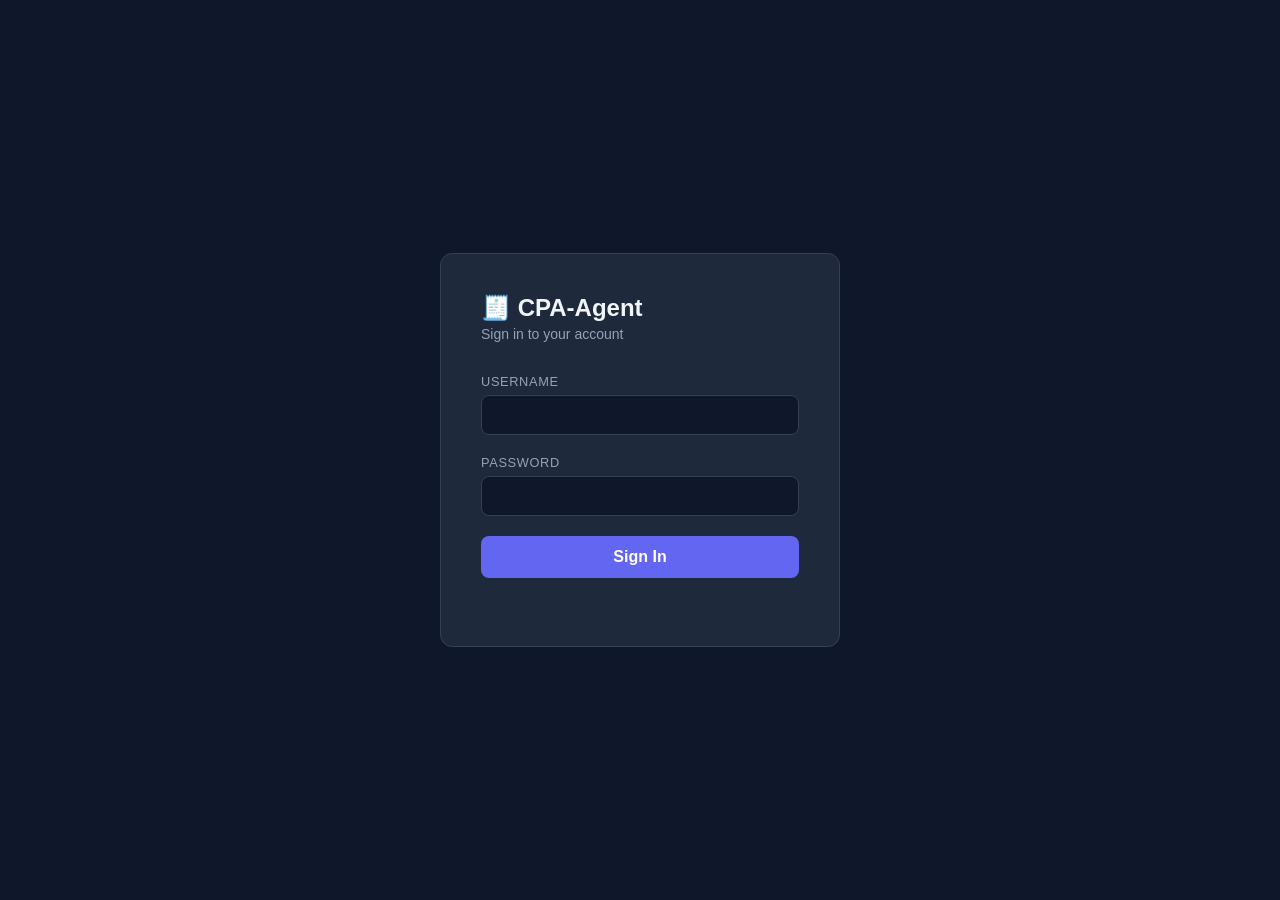
==== ui/login.html @ dd390862 "feat(auth): add login and first-run setup pages Co-Authored-By: Claude Sonnet 4.6 <noreply@anthropic" ====
<!DOCTYPE html>
<html lang="en">
<head>
  <meta charset="UTF-8"/>
  <meta name="viewport" content="width=device-width,initial-scale=1.0"/>
  <title>CPA-Agent — Sign In</title>
  <style>
    *{box-sizing:border-box;margin:0;padding:0}
    body{font-family:'Outfit',sans-serif;background:#0f172a;display:flex;align-items:center;justify-content:center;min-height:100vh;color:#f1f5f9}
    .card{background:#1e293b;border:1px solid #334155;border-radius:12px;padding:2.5rem;width:100%;max-width:400px}
    h1{font-size:1.5rem;font-weight:700;margin-bottom:.25rem}
    .subtitle{color:#94a3b8;font-size:.875rem;margin-bottom:2rem}
    label{display:block;font-size:.8rem;color:#94a3b8;margin-bottom:.4rem;font-weight:500;text-transform:uppercase;letter-spacing:.05em}
    input{width:100%;background:#0f172a;border:1px solid #334155;border-radius:8px;padding:.65rem .9rem;color:#f1f5f9;font-size:.95rem;margin-bottom:1.25rem}
    input:focus{outline:none;border-color:#6366f1}
    button{width:100%;background:#6366f1;color:#fff;border:none;border-radius:8px;padding:.75rem;font-size:1rem;font-weight:600;cursor:pointer}
    button:hover{background:#4f46e5}
    #error{color:#f87171;font-size:.85rem;margin-top:.75rem;text-align:center;min-height:1.2em}
  </style>
</head>
<body>
<div class="card">
  <h1>🧾 CPA-Agent</h1>
  <p class="subtitle">Sign in to your account</p>
  <form id="login-form">
    <label for="username">Username</label>
    <input id="username" type="text" autocomplete="username" required/>
    <label for="password">Password</label>
    <input id="password" type="password" autocomplete="current-password" required/>
    <button type="submit">Sign In</button>
    <p id="error"></p>
  </form>
</div>
<script>
document.getElementById('login-form').addEventListener('submit', async function(e) {
  e.preventDefault();
  var errEl = document.getElementById('error');
  errEl.textContent = '';
  var username = document.getElementById('username').value.trim();
  var password = document.getElementById('password').value;
  try {
    var r = await fetch('/api/auth/login', {
      method: 'POST',
      headers: {'Content-Type': 'application/json'},
      body: JSON.stringify({username: username, password: password})
    });
    if (r.ok) {
      window.location.href = '/';
    } else {
      var d = await r.json();
      errEl.textContent = d.detail || 'Login failed.';
    }
  } catch(err) {
    errEl.textContent = 'Network error. Please try again.';
  }
});
</script>
</body>
</html>
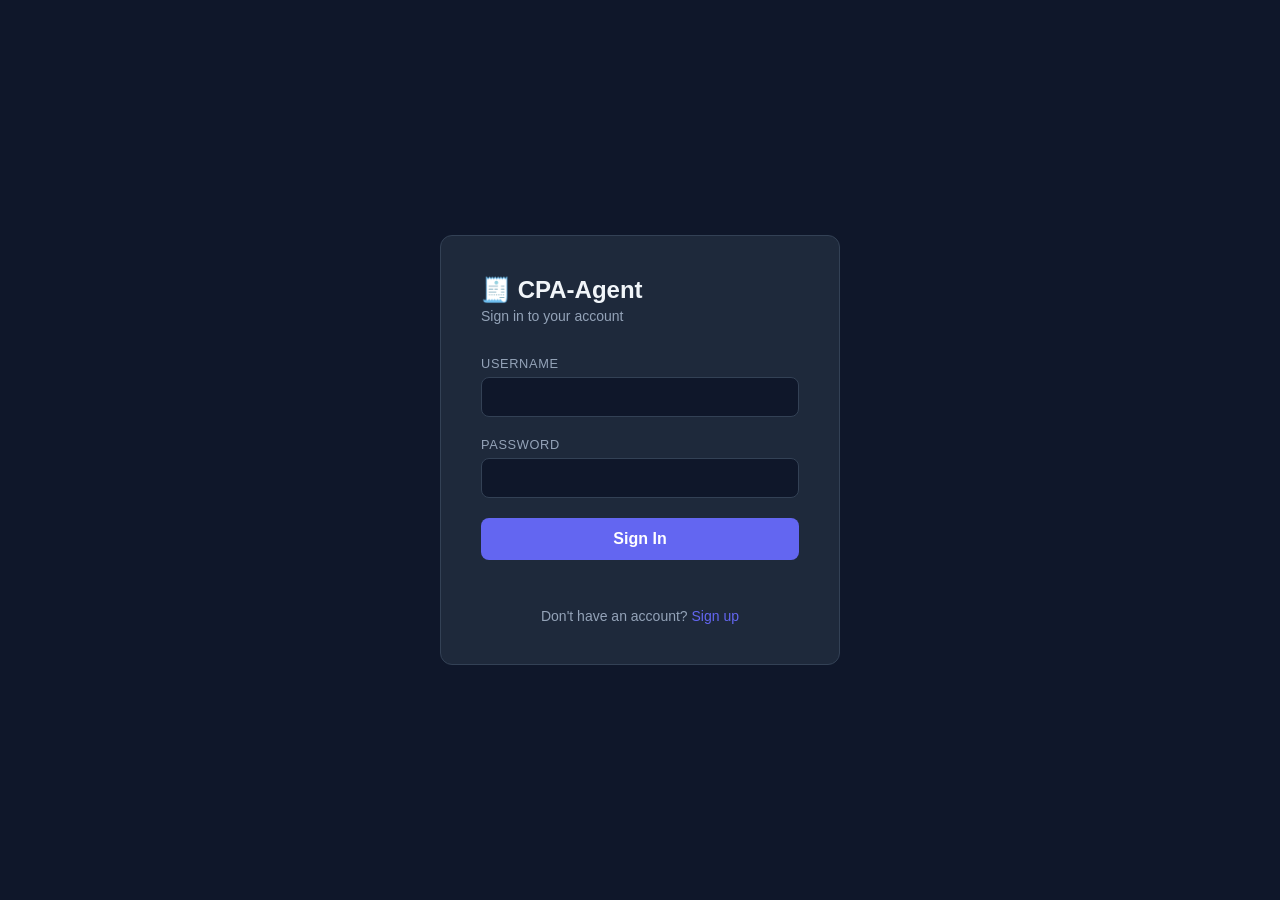
==== commit 8b22167f: "feat: add Sign Up link to login page" ====
--- a/ui/login.html
+++ b/ui/login.html
@@ -16,6 +16,9 @@
     button{width:100%;background:#6366f1;color:#fff;border:none;border-radius:8px;padding:.75rem;font-size:1rem;font-weight:600;cursor:pointer}
     button:hover{background:#4f46e5}
     #error{color:#f87171;font-size:.85rem;margin-top:.75rem;text-align:center;min-height:1.2em}
+    .alt-link{text-align:center;margin-top:1.25rem;font-size:.875rem;color:#94a3b8}
+    .alt-link a{color:#6366f1;text-decoration:none}
+    .alt-link a:hover{text-decoration:underline}
   </style>
 </head>
 <body>
@@ -30,6 +33,7 @@
     <button type="submit">Sign In</button>
     <p id="error"></p>
   </form>
+  <p class="alt-link">Don't have an account? <a href="/signup">Sign up</a></p>
 </div>
 <script>
 document.getElementById('login-form').addEventListener('submit', async function(e) {
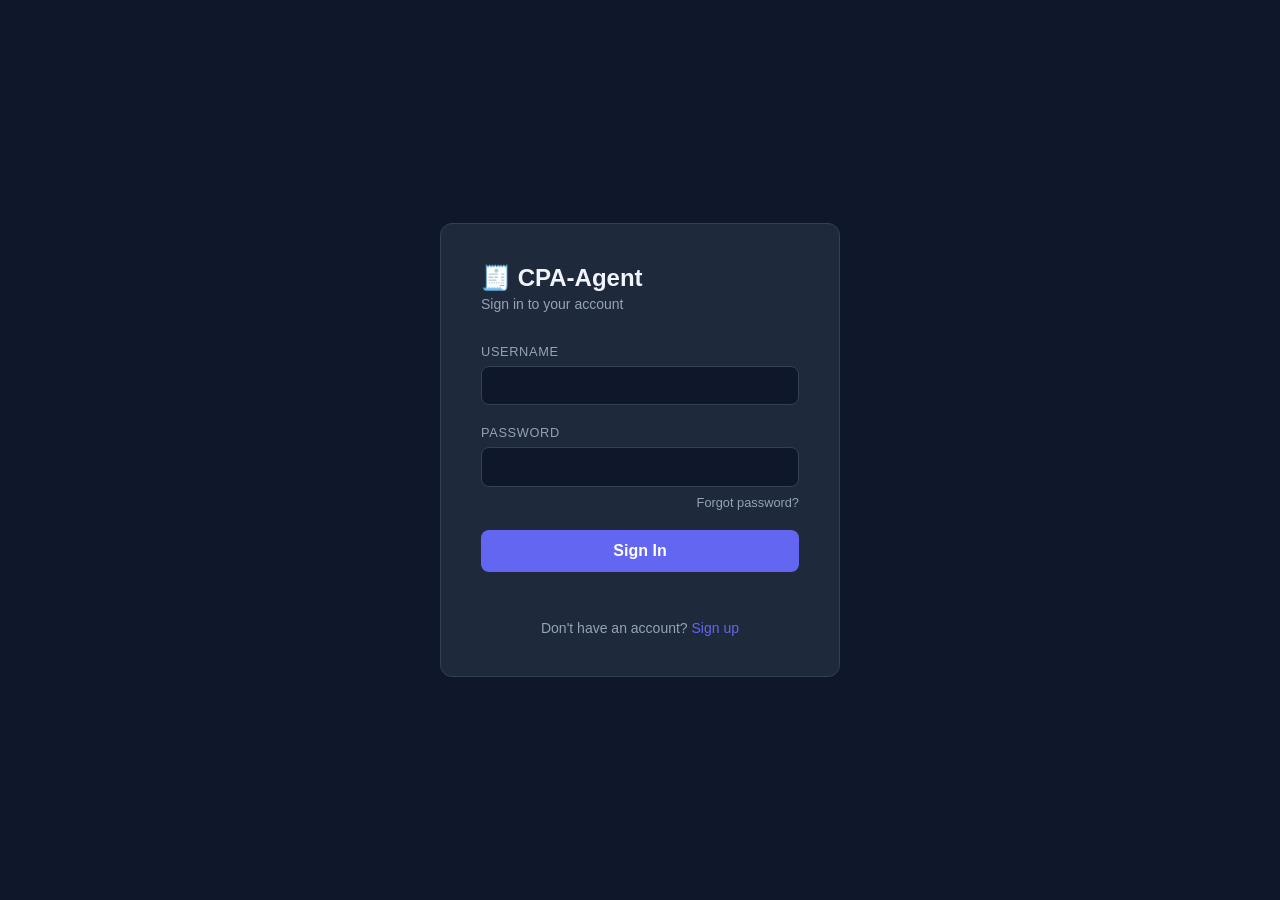
==== commit 84a457a7: "feat: add forgot-password / reset-password flow with SMTP email" ====
--- a/ui/login.html
+++ b/ui/login.html
@@ -19,23 +19,32 @@
     .alt-link{text-align:center;margin-top:1.25rem;font-size:.875rem;color:#94a3b8}
     .alt-link a{color:#6366f1;text-decoration:none}
     .alt-link a:hover{text-decoration:underline}
+    .forgot{text-align:right;margin-top:-.75rem;margin-bottom:1.25rem;font-size:.8rem}
+    .forgot a{color:#94a3b8;text-decoration:none}
+    .forgot a:hover{color:#f1f5f9}
+    .banner{background:#064e3b;border:1px solid #10b981;border-radius:8px;padding:.75rem 1rem;font-size:.875rem;color:#34d399;margin-bottom:1.25rem;display:none}
   </style>
 </head>
 <body>
 <div class="card">
   <h1>🧾 CPA-Agent</h1>
   <p class="subtitle">Sign in to your account</p>
+  <div class="banner" id="reset-banner">✅ Password reset successfully. Sign in with your new password.</div>
   <form id="login-form">
     <label for="username">Username</label>
     <input id="username" type="text" autocomplete="username" required/>
     <label for="password">Password</label>
     <input id="password" type="password" autocomplete="current-password" required/>
+    <p class="forgot"><a href="/forgot-password">Forgot password?</a></p>
     <button type="submit">Sign In</button>
     <p id="error"></p>
   </form>
   <p class="alt-link">Don't have an account? <a href="/signup">Sign up</a></p>
 </div>
 <script>
+if (new URLSearchParams(window.location.search).get('reset') === '1') {
+  document.getElementById('reset-banner').style.display = 'block';
+}
 document.getElementById('login-form').addEventListener('submit', async function(e) {
   e.preventDefault();
   var errEl = document.getElementById('error');
